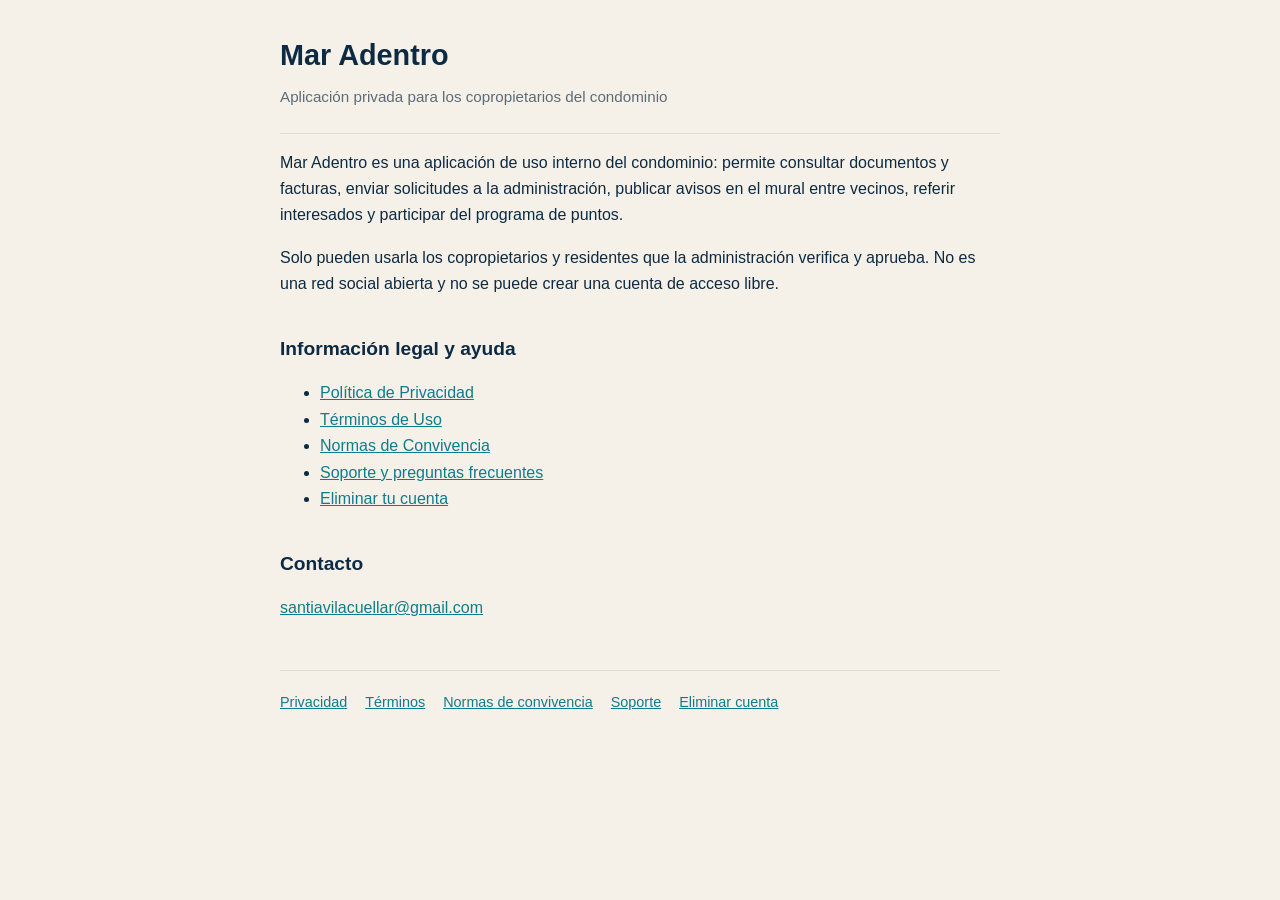
==== index.html @ d9469464 "Páginas legales y de soporte de Mar Adentro" ====
<!DOCTYPE html>
<html lang="es">
<head>
<meta charset="utf-8">
<meta name="viewport" content="width=device-width, initial-scale=1">
<title>Mar Adentro — Información legal y soporte</title>
<link rel="stylesheet" href="estilo.css">
</head>
<body>
<header>
  <h1>Mar Adentro</h1>
  <p>Aplicación privada para los copropietarios del condominio</p>
</header>
<main>

<p>Mar Adentro es una aplicación de uso interno del condominio: permite consultar documentos
y facturas, enviar solicitudes a la administración, publicar avisos en el mural entre
vecinos, referir interesados y participar del programa de puntos.</p>

<p>Solo pueden usarla los copropietarios y residentes que la administración verifica y
aprueba. No es una red social abierta y no se puede crear una cuenta de acceso libre.</p>

<h2>Información legal y ayuda</h2>
<ul>
  <li><a href="privacidad.html">Política de Privacidad</a></li>
  <li><a href="terminos.html">Términos de Uso</a></li>
  <li><a href="normas-convivencia.html">Normas de Convivencia</a></li>
  <li><a href="soporte.html">Soporte y preguntas frecuentes</a></li>
  <li><a href="eliminar-cuenta.html">Eliminar tu cuenta</a></li>
</ul>

<h2>Contacto</h2>
<p><a href="mailto:santiavilacuellar@gmail.com">santiavilacuellar@gmail.com</a></p>

</main>
<nav class="pie">
  <a href="privacidad.html">Privacidad</a>
  <a href="terminos.html">Términos</a>
  <a href="normas-convivencia.html">Normas de convivencia</a>
  <a href="soporte.html">Soporte</a>
  <a href="eliminar-cuenta.html">Eliminar cuenta</a>
</nav>
</body>
</html>
---- estilo.css ----
:root {
  --navy: #0d2a43;
  --turquoise: #0f7c8a;
  --sand: #f6f1e8;
  --line: #e2dbcf;
  --muted: #5c6b78;
}

* { box-sizing: border-box; }

body {
  margin: 0;
  padding: 0 20px 64px;
  background: var(--sand);
  color: var(--navy);
  font-family: -apple-system, BlinkMacSystemFont, "Segoe UI", Roboto, Helvetica, Arial, sans-serif;
  line-height: 1.65;
}

main {
  max-width: 720px;
  margin: 0 auto;
}

header {
  max-width: 720px;
  margin: 0 auto;
  padding: 32px 0 8px;
  border-bottom: 1px solid var(--line);
}

header p {
  margin: 4px 0 16px;
  color: var(--muted);
  font-size: 0.95rem;
}

h1 { font-size: 1.8rem; margin: 0; }
h2 { font-size: 1.2rem; margin-top: 2.2rem; }

a { color: var(--turquoise); }

.destacado {
  background: #fff;
  border: 1px solid var(--line);
  border-left: 4px solid var(--turquoise);
  border-radius: 10px;
  padding: 16px 20px;
  margin: 24px 0;
}

table {
  width: 100%;
  border-collapse: collapse;
  margin: 16px 0;
  background: #fff;
  font-size: 0.95rem;
}

th, td {
  border: 1px solid var(--line);
  padding: 8px 10px;
  text-align: left;
  vertical-align: top;
}

th { background: #fbf8f3; }

nav.pie {
  max-width: 720px;
  margin: 48px auto 0;
  padding-top: 20px;
  border-top: 1px solid var(--line);
  font-size: 0.9rem;
  color: var(--muted);
}

nav.pie a { margin-right: 14px; display: inline-block; }
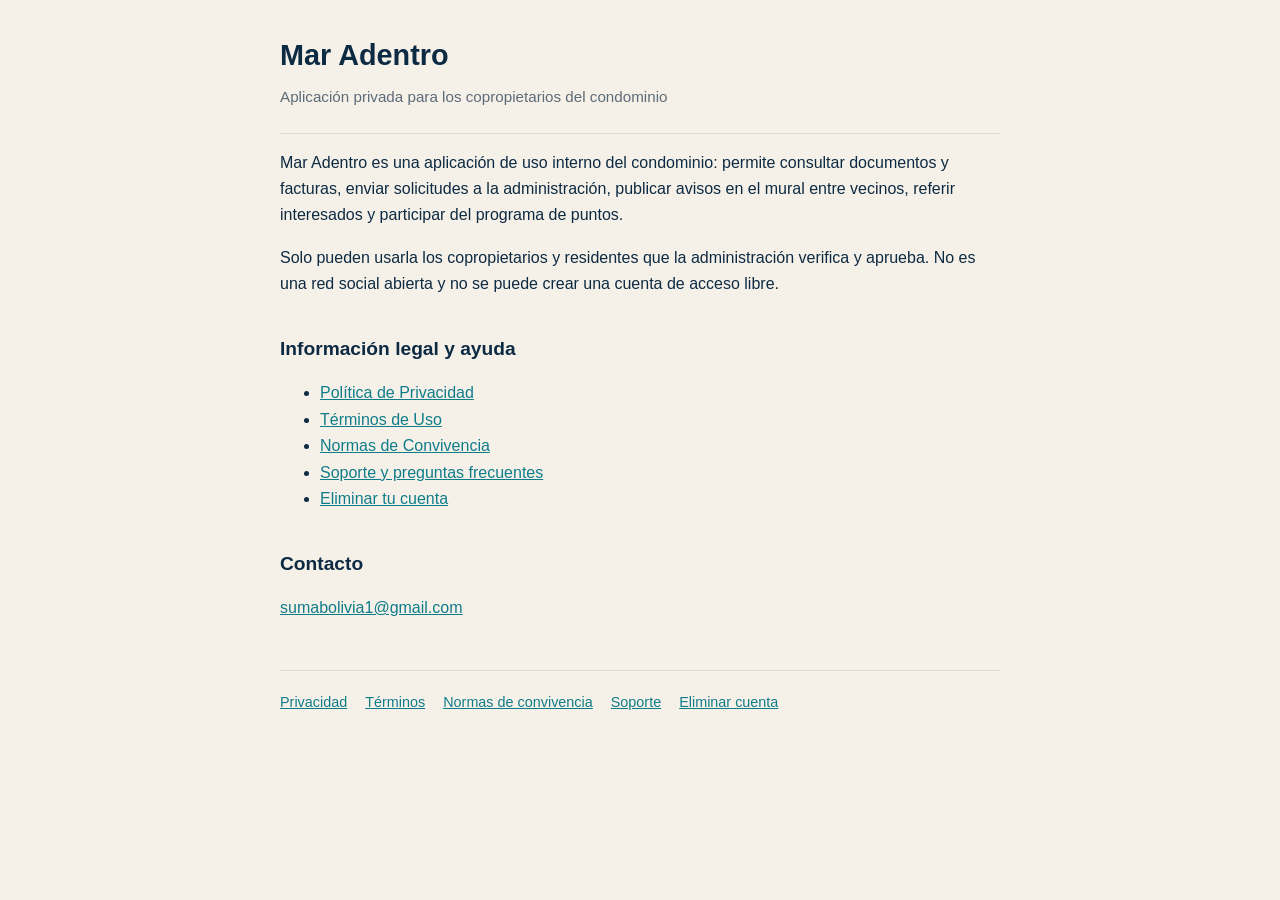
==== commit 73575f12: "Mover el contacto de soporte a sumabolivia1@gmail.com Reemplaza santiavilacuellar@gmail.com en las s" ====
--- a/index.html
+++ b/index.html
@@ -30,7 +30,7 @@
 </ul>
 
 <h2>Contacto</h2>
-<p><a href="mailto:santiavilacuellar@gmail.com">santiavilacuellar@gmail.com</a></p>
+<p><a href="mailto:sumabolivia1@gmail.com">sumabolivia1@gmail.com</a></p>
 
 </main>
 <nav class="pie">
